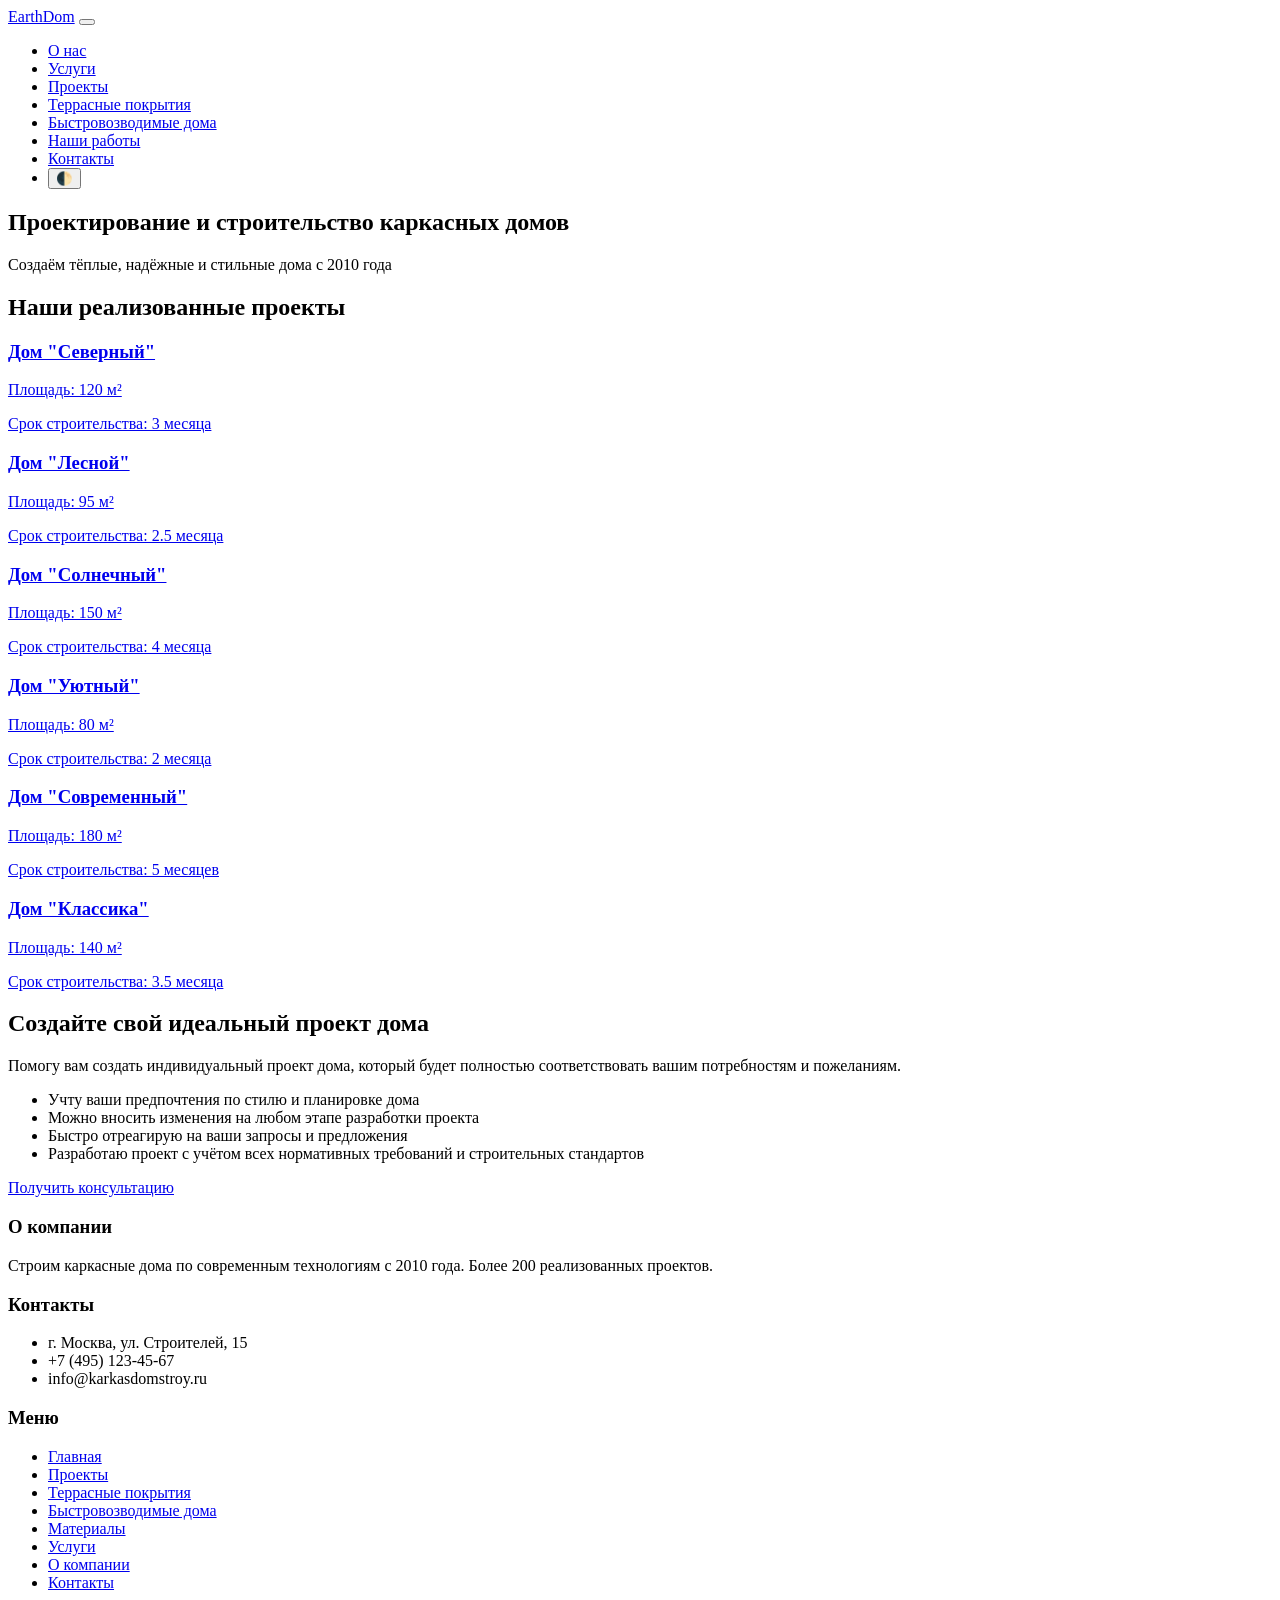
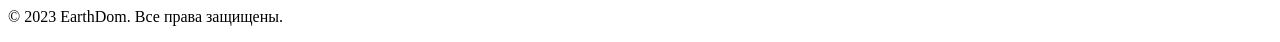
==== index.html @ 258ec297 "Add files via upload" ====
<!DOCTYPE html>
<html lang="ru">
<head>
    <meta charset="UTF-8">
    <meta name="viewport" content="width=device-width, initial-scale=1.0">
    <title>Каркасные дома - проектирование и строительство</title>
    <link rel="stylesheet" href="css/style.css">
    <link rel="stylesheet" href="css/index.css">
    <link rel="stylesheet" href="css/modal.css">
</head>
<body>
    <!-- Навигационное меню -->
   <nav id="navbar">
        <div class="nav-container">
            <a href="/" class="logo">EarthDom</a>
            <button class="mobile-menu-toggle" aria-label="Меню">
                  <span></span>
                <span></span>
                <span></span>
            </button>
            <ul class="nav-links">
                <li><a href="/company.html">О нас</a></li>
                <li><a href="/services.html">Услуги</a></li>
                <li><a href="/project.html">Проекты</a></li>
                <li><a href="/terrace.html">Террасные покрытия</a></li>
                <li><a href="/bvdoma.html">Быстровозводимые дома</a></li>
                <li><a href="/work.html">Наши работы</a></li>
                <li><a href="/contacts.html">Контакты</a></li>
                <li>
                    <button id="theme-toggle" class="theme-toggle">
                        <span class="theme-icon">🌓</span>
                    </button>
                </li>
            </ul>
        </div>
    </nav>
    
    <!-- Герой-секция с слайдером -->
    <section class="hero">
        <div class="slide active" style="background-image: url('https://i.pinimg.com/1200x/a7/4f/ab/a74fabef48293b3a9b04e34d7eb6dd70.jpg');"></div>
        <div class="slide" style="background-image: url('https://i.pinimg.com/1200x/e8/64/93/e864930d8e572f041870293ba9e052c6.jpg');"></div>
        <div class="slide" style="background-image: url('https://i.pinimg.com/736x/47/a1/94/47a1944dff6e91e277a3da73b1f0e894.jpg');"></div>
        <div class="slide" style="background-image:, url('https://i.pinimg.com/1200x/9f/8d/9f/9f8d9fabbacb8e6145caf82c13e89f47.jpg');"></div>
        
        <div class="hero-content hero-content-left">
            <h1>Проектирование и строительство каркасных домов</h1>
            <p>Создаём тёплые, надёжные и стильные дома с 2010 года</p>
        </div>
    </section>
    
    <!-- Секция проектов -->
    <section class="projects">
        <h2 class="section-title terrace-section-title">Наши реализованные проекты</h2>
        <div class="projects-grid">
            <a href="project.html" class="project-card-link">
                <div class="project-card">
                    <div class="project-img" style="background-image: url('https://i.pinimg.com/736x/02/2d/14/022d1470d1410718c857f77e86a99049.jpg');"></div>
                    <div class="project-info">
                        <h3>Дом "Северный"</h3>
                        <p>Площадь: 120 м²</p>
                        <p>Срок строительства: 3 месяца</p>
                    </div>
                </div>
            </a>
            
            <a href="project.html" class="project-card-link">
                <div class="project-card">
                    <div class="project-img" style="background-image: url('https://i.pinimg.com/1200x/9f/8d/9f/9f8d9fabbacb8e6145caf82c13e89f47.jpg');"></div>
                    <div class="project-info">
                        <h3>Дом "Лесной"</h3>
                        <p>Площадь: 95 м²</p>
                        <p>Срок строительства: 2.5 месяца</p>
                    </div>
                </div>
            </a>
            
            <a href="project.html" class="project-card-link">
                <div class="project-card">
                    <div class="project-img" style="background-image: url('https://i.pinimg.com/1200x/7e/65/74/7e6574ed238db345e64f18b987d468dc.jpg');"></div>
                    <div class="project-info">
                        <h3>Дом "Солнечный"</h3>
                        <p>Площадь: 150 м²</p>
                        <p>Срок строительства: 4 месяца</p>
                    </div>
                </div>
            </a>
            
            <a href="project.html" class="project-card-link">
                <div class="project-card">
                    <div class="project-img" style="background-image: url('https://i.pinimg.com/1200x/37/91/c6/3791c6816dc8afc4fa6e6c9e250e2305.jpg');"></div>
                    <div class="project-info">
                        <h3>Дом "Уютный"</h3>
                        <p>Площадь: 80 м²</p>
                        <p>Срок строительства: 2 месяца</p>
                    </div>
                </div>
            </a>
            
            <a href="project.html" class="project-card-link">
                <div class="project-card">
                    <div class="project-img" style="background-image: url('https://i.pinimg.com/736x/9b/70/39/9b7039f04b1fb1fe86f01627a8c8cb6d.jpg');"></div>
                    <div class="project-info">
                        <h3>Дом "Современный"</h3>
                        <p>Площадь: 180 м²</p>
                        <p>Срок строительства: 5 месяцев</p>
                    </div>
                </div>
            </a>
            
            <a href="project.html" class="project-card-link">
                <div class="project-card">
                    <div class="project-img" style="background-image: url('https://i.pinimg.com/1200x/00/8f/20/008f20405aaea27836e9b66e6bdd5809.jpg');"></div>
                    <div class="project-info">
                        <h3>Дом "Классика"</h3>
                        <p>Площадь: 140 м²</p>
                        <p>Срок строительства: 3.5 месяца</p>
                    </div>
                </div>
            </a>
        </div>
    </section>

    <!-- Секция индивидуального проектирования -->
    <section class="custom-project">
        <div class="container">
            <div class="custom-project-content">
                <div class="custom-project-text">
                    <h2>Создайте свой идеальный проект дома</h2>
                    <p>Помогу вам создать индивидуальный проект дома, который будет полностью соответствовать вашим потребностям и пожеланиям.</p>
                    
                    <ul class="features-list">
                        <li>Учту ваши предпочтения по стилю и планировке дома</li>
                        <li>Можно вносить изменения на любом этапе разработки проекта</li>
                        <li>Быстро отреагирую на ваши запросы и предложения</li>
                        <li>Разработаю проект с учётом всех нормативных требований и строительных стандартов</li>
                    </ul>
                    
                    <div class="contact-buttons">
                        <a href="/contacts.html" class="btn" target="_blank" rel="noopener noreferrer">Получить консультацию</a>
                    </div>
                </div>
            </div>
        </div>
    </section>

    <!-- Подвал -->
    <footer>
        <div class="footer-content">
            <div class="footer-column">
                <h3>О компании</h3>
                <p>Строим каркасные дома по современным технологиям с 2010 года. Более 200 реализованных проектов.</p>
            </div>
            <div class="footer-column">
                <h3>Контакты</h3>
                <ul>
                    <li>г. Москва, ул. Строителей, 15</li>
                    <li>+7 (495) 123-45-67</li>
                    <li>info@karkasdomstroy.ru</li>
                </ul>
            </div>
            <div class="footer-column">
                <h3>Меню</h3>
                <ul>
                <li><a href="/index.html">Главная</a></li>
                <li><a href="/project.html">Проекты</a></li>
                 <li><a href="/terrace.html">Террасные покрытия</a></li>
                    <li><a href="/bvdoma.html">Быстровозводимые дома</a></li>
                <li><a href="/material.html">Материалы</a></li>
                <li><a href="/services.html">Услуги</a></li>
                <li><a href="/company.html">О компании</a></li>
                <li><a href="/contacts.html">Контакты</a></li>
                </ul>
            </div>
        </div>
        <div class="copyright">
            <p>&copy; 2023 EarthDom. Все права защищены.</p>
        </div>
    </footer>
    
    <script src="js/script.js"></script>
</body>
</html>
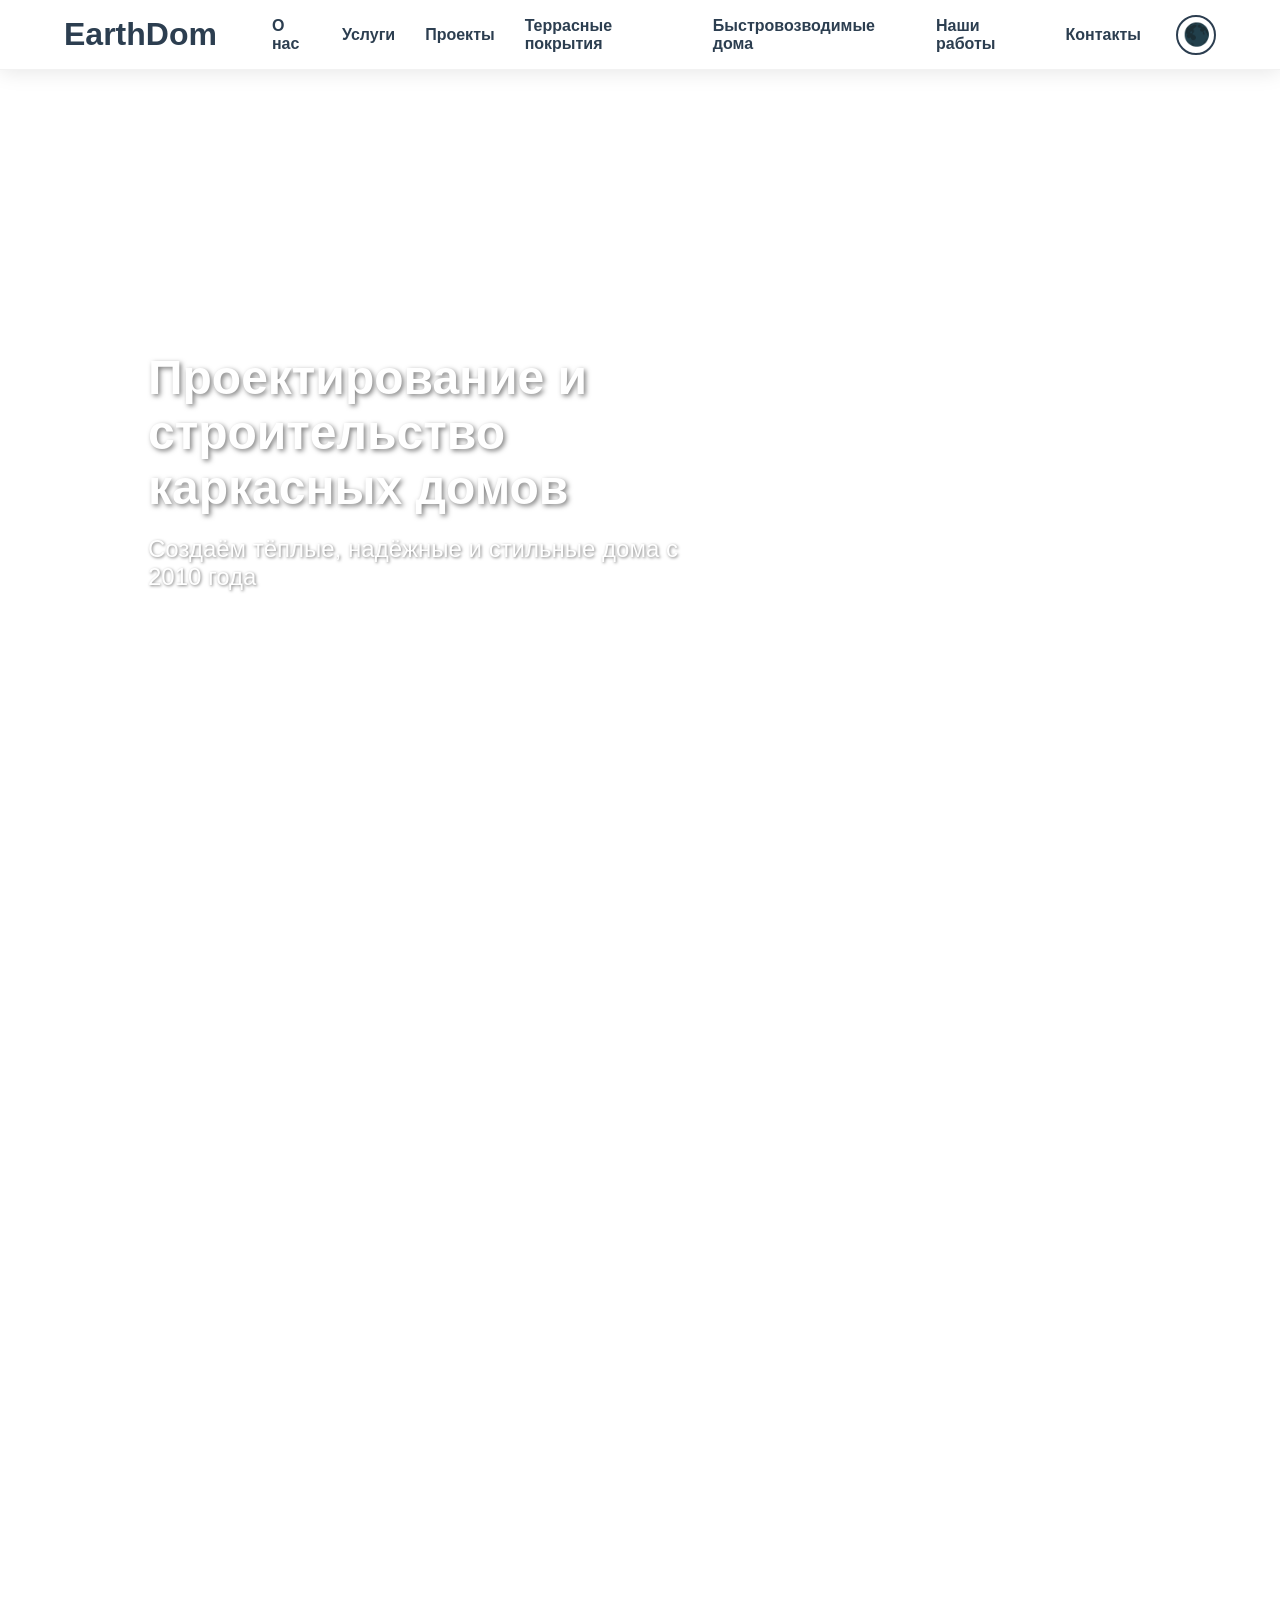
==== commit 3213cb59: "Update index.html" ====
--- a/index.html
+++ b/index.html
@@ -40,7 +40,7 @@
         <div class="slide active" style="background-image: url('https://i.pinimg.com/1200x/a7/4f/ab/a74fabef48293b3a9b04e34d7eb6dd70.jpg');"></div>
         <div class="slide" style="background-image: url('https://i.pinimg.com/1200x/e8/64/93/e864930d8e572f041870293ba9e052c6.jpg');"></div>
         <div class="slide" style="background-image: url('https://i.pinimg.com/736x/47/a1/94/47a1944dff6e91e277a3da73b1f0e894.jpg');"></div>
-        <div class="slide" style="background-image:, url('https://i.pinimg.com/1200x/9f/8d/9f/9f8d9fabbacb8e6145caf82c13e89f47.jpg');"></div>
+        <div class="slide" style="background-image: url('https://i.pinimg.com/1200x/9f/8d/9f/9f8d9fabbacb8e6145caf82c13e89f47.jpg');"></div>
         
         <div class="hero-content hero-content-left">
             <h1>Проектирование и строительство каркасных домов</h1>
--- a/css/style.css
+++ b/css/style.css
@@ -0,0 +1,1039 @@
+* {
+    margin: 0;
+    padding: 0;
+    box-sizing: border-box;
+    font-family: 'Arial', sans-serif;
+}
+
+html, body {
+    overflow-x: hidden;
+    width: 100%;
+    max-width: 100%;
+    height: 100%;
+}
+
+body {
+    overflow-x: hidden;
+    transition: background-color 0.3s ease, color 0.3s ease;
+    width: 100%;
+    padding-top: 70px;
+    background-color: #ffffff;
+    color: #333333;
+}
+
+html {
+    overflow-x: hidden;
+    width: 100%;
+    scroll-behavior: smooth;
+}
+
+body.menu-open {
+    overflow: hidden;
+    position: fixed;
+    width: 100%;
+    height: 100%;
+}
+
+/* ========== НАВИГАЦИЯ ========== */
+nav {
+    position: fixed;
+    top: 0;
+    left: 0;
+    width: 100%;
+    height: 70px;
+    background-color: rgba(255, 255, 255, 0.98);
+    backdrop-filter: blur(10px);
+    box-shadow: 0 2px 20px rgba(0, 0, 0, 0.1);
+    transition: all 0.4s cubic-bezier(0.25, 0.46, 0.45, 0.94);
+    z-index: 1000;
+    display: flex;
+    align-items: center;
+    border-bottom: 1px solid rgba(0, 0, 0, 0.05);
+}
+
+nav.scrolled {
+    height: 60px;
+    background-color: rgba(255, 255, 255, 0.98);
+}
+
+.nav-container {
+    width: 90%;
+    max-width: 1400px;
+    margin: 0 auto;
+    display: flex;
+    justify-content: space-between;
+    align-items: center;
+    height: 100%;
+}
+
+.logo {
+    font-size: 32px;
+    font-weight: bold;
+    color: #2c3e50;
+    text-decoration: none;
+    display: flex;
+    align-items: center;
+    height: 100%;
+    transition: color 0.3s ease;
+}
+
+.logo:hover {
+    color: #1a252f;
+    opacity: 0.9;
+}
+
+nav.scrolled .logo {
+    font-size: 28px;
+}
+
+.nav-links {
+    display: flex;
+    list-style: none;
+    margin: 0;
+    padding: 0;
+    height: 100%;
+    align-items: center;
+}
+
+.nav-links li {
+    display: flex;
+    align-items: center;
+    height: 100%;
+}
+
+.nav-links li:first-child {
+    margin-left: 40px;
+}
+
+.nav-links a {
+    text-decoration: none;
+    color: #2c3e50;
+    font-weight: 600;
+    font-size: 16px;
+    padding: 0 15px;
+    display: flex;
+    align-items: center;
+    height: 100%;
+    transition: all 0.3s;
+    position: relative;
+}
+
+.nav-links a:after {
+    content: '';
+    position: absolute;
+    bottom: 15px;
+    left: 15px;
+    right: 15px;
+    height: 2px;
+    background-color: #4CAF50;
+    transform: scaleX(0);
+    transition: transform 0.3s ease;
+}
+
+.nav-links a:hover:after {
+    transform: scaleX(1);
+}
+
+.nav-links a:hover {
+    color: #000000;
+}
+
+.mobile-menu-toggle {
+    display: none;
+    flex-direction: column;
+    justify-content: space-around;
+    width: 30px;
+    height: 25px;
+    background: transparent;
+    border: none;
+    cursor: pointer;
+    padding: 0;
+    z-index: 1002;
+}
+
+.mobile-menu-toggle span {
+    width: 100%;
+    height: 3px;
+    background-color: #2c3e50;
+    transition: all 0.3s ease;
+    display: block;
+}
+
+.mobile-menu-toggle.active span:nth-child(1) {
+    transform: rotate(45deg) translate(6px, 6px);
+}
+
+.mobile-menu-toggle.active span:nth-child(2) {
+    opacity: 0;
+}
+
+.mobile-menu-toggle.active span:nth-child(3) {
+    transform: rotate(-45deg) translate(6px, -6px);
+}
+
+.theme-toggle {
+    background: none;
+    border: 2px solid #2c3e50;
+    border-radius: 50%;
+    cursor: pointer;
+    font-size: 22px;
+    width: 40px;
+    height: 40px;
+    display: flex;
+    align-items: center;
+    justify-content: center;
+    padding: 0;
+    margin-left: 20px;
+    color: #2c3e50;
+    transition: all 0.3s ease;
+    background-color: transparent;
+}
+
+.theme-toggle:hover {
+    transform: scale(1.1);
+    border-color: #4CAF50;
+    box-shadow: 0 0 10px rgba(76, 175, 80, 0.3);
+    color: #4CAF50;
+}
+
+.theme-icon {
+    display: block;
+    line-height: 1;
+    transition: transform 0.3s ease;
+}
+
+.theme-toggle:hover .theme-icon {
+    transform: rotate(15deg);
+}
+
+/* ========== ГЛАВНАЯ СТРАНИЦА ========== */
+.hero {
+    height: calc(100vh - 70px);
+    position: relative;
+    overflow: hidden;
+    margin-top: 0;
+}
+
+.slide {
+    position: absolute;
+    top: 0;
+    left: 0;
+    width: 100%;
+    height: 100%;
+    background-size: cover;
+    background-position: center;
+    opacity: 0;
+    transition: opacity 1s ease-in-out;
+    z-index: 1;
+}
+
+.slide.active {
+    opacity: 1;
+    z-index: 2;
+}
+
+.hero-content-left {
+    position: absolute;
+    top: 50%;
+    left: 10%;
+    transform: translateY(-50%);
+    max-width: 600px;
+    text-align: left;
+    padding: 20px;
+    z-index: 10;
+}
+
+.hero-content-left h1 {
+    font-size: 3rem;
+    margin-bottom: 20px;
+    text-shadow: 2px 2px 5px rgba(0, 0, 0, 0.5);
+    color: white;
+}
+
+.hero-content-left p {
+    font-size: 1.5rem;
+    margin-bottom: 30px;
+    text-shadow: 1px 1px 3px rgba(0, 0, 0, 0.5);
+    color: white;
+}
+
+.projects {
+    padding: 80px 20px;
+    background-color: #f9f9f9;
+    transition: background-color 0.3s ease;
+}
+
+.section-title {
+    text-align: center;
+    margin-bottom: 50px;
+    color: #2c3e50;
+    font-size: 2.5rem;
+    transition: color 0.3s ease;
+}
+
+.projects-grid {
+    display: grid;
+    grid-template-columns: repeat(auto-fill, minmax(300px, 1fr));
+    gap: 30px;
+    max-width: 1200px;
+    margin: 0 auto;
+}
+
+.project-card-link {
+    text-decoration: none;
+    color: inherit;
+    display: block;
+}
+
+.project-card {
+    position: relative;
+    border-radius: 8px;
+    overflow: hidden;
+    box-shadow: 0 5px 15px rgba(0, 0, 0, 0.1);
+    height: 300px;
+    transition: all 0.3s ease;
+    background: white;
+    cursor: pointer;
+}
+
+.project-card:hover {
+    transform: translateY(-10px);
+    box-shadow: 0 15px 30px rgba(0, 0, 0, 0.2);
+}
+
+.project-img {
+    height: 100%;
+    width: 100%;
+    background-size: cover;
+    background-position: center;
+    transition: transform 0.5s ease;
+}
+
+.project-card:hover .project-img {
+    transform: scale(1.05);
+}
+
+.project-info {
+    position: absolute;
+    bottom: 0;
+    left: 0;
+    right: 0;
+    background: linear-gradient(to top, rgba(0, 0, 0, 0.8), transparent);
+    color: white;
+    padding: 20px;
+    transition: all 0.3s ease;
+}
+
+.project-card:hover .project-info {
+    background: linear-gradient(to top, rgba(0, 0, 0, 0.9), transparent);
+}
+
+.project-info h3 {
+    margin-bottom: 10px;
+    font-size: 1.5rem;
+}
+
+.project-info p {
+    margin-bottom: 8px;
+    opacity: 0.9;
+    font-size: 0.9rem;
+}
+
+.custom-project {
+    padding: 80px 20px;
+    background-color: #2c3e50;
+    color: white;
+    transition: all 0.3s ease;
+}
+
+.container {
+    max-width: 1200px;
+    margin: 0 auto;
+    padding: 0 20px;
+}
+
+.custom-project-content {
+    display: flex;
+    align-items: center;
+    justify-content: center;
+}
+
+.custom-project-text {
+    max-width: 800px;
+    text-align: center;
+}
+
+.custom-project-text h2 {
+    font-size: 2.5rem;
+    margin-bottom: 20px;
+    line-height: 1.2;
+    color: #ffffff;
+}
+
+.custom-project-text p {
+    margin-bottom: 30px;
+    font-size: 1.1rem;
+    line-height: 1.6;
+    color: #e0e0e0;
+}
+
+.features-list {
+    list-style: none;
+    margin-bottom: 40px;
+    text-align: left;
+    max-width: 600px;
+    margin-left: auto;
+    margin-right: auto;
+}
+
+.features-list li {
+    margin-bottom: 15px;
+    padding-left: 30px;
+    position: relative;
+    font-size: 1.1rem;
+    color: #e0e0e0;
+}
+
+.features-list li:before {
+    content: "✓";
+    position: absolute;
+    left: 0;
+    color: #4CAF50;
+    font-weight: bold;
+    font-size: 1.2rem;
+}
+
+.contact-buttons {
+    display: flex;
+    justify-content: center;
+    gap: 20px;
+    flex-wrap: wrap;
+}
+
+/* ========== СТРАНИЦА "О КОМПАНИИ" ========== */
+.about-hero {
+    height: 60vh;
+    background-image: linear-gradient(rgba(0, 0, 0, 0.5), rgba(0, 0, 0, 0.5)), url('https://i.pinimg.com/1200x/9e/47/cb/9e47cb699e37288fa745f2868f40a0e8.jpg');
+    background-size: cover;
+    background-position: center;
+    display: flex;
+    align-items: center;
+    justify-content: center;
+    color: white;
+    text-align: center;
+    margin-top: 0;
+}
+
+.about-hero-content h1 {
+    font-size: 3.5rem;
+    margin-bottom: 20px;
+    text-shadow: 2px 2px 5px rgba(0, 0, 0, 0.5);
+}
+
+.about-hero-content p {
+    font-size: 1.5rem;
+    text-shadow: 1px 1px 3px rgba(0, 0, 0, 0.5);
+}
+
+.about-section {
+    padding: 80px 20px;
+    background-color: #f9f9f9;
+    transition: background-color 0.3s ease;
+}
+
+.about-content {
+    display: flex;
+    gap: 50px;
+    align-items: center;
+    max-width: 1200px;
+    margin: 0 auto;
+    padding: 0 40px;
+}
+
+.about-text {
+    flex: 1;
+}
+
+.about-text h2 {
+    font-size: 2.5rem;
+    margin-bottom: 30px;
+    color: #2c3e50;
+    transition: color 0.3s ease;
+}
+
+.about-text p {
+    margin-bottom: 20px;
+    font-size: 1.1rem;
+    line-height: 1.6;
+    color: #555;
+    transition: color 0.3s ease;
+}
+
+.stats-grid {
+    display: grid;
+    grid-template-columns: repeat(auto-fit, minmax(200px, 1fr));
+    gap: 30px;
+    margin-top: 50px;
+}
+
+.stat-item {
+    text-align: center;
+    padding: 20px;
+    background-color: white;
+    border-radius: 10px;
+    box-shadow: 0 5px 15px rgba(0, 0, 0, 0.05);
+    transition: transform 0.3s ease, box-shadow 0.3s ease;
+}
+
+.stat-item:hover {
+    transform: translateY(-5px);
+    box-shadow: 0 10px 25px rgba(0, 0, 0, 0.1);
+}
+
+.stat-number {
+    font-size: 3rem;
+    font-weight: bold;
+    color: #4CAF50;
+    margin-bottom: 10px;
+}
+
+.stat-label {
+    font-size: 1.1rem;
+    color: #666;
+    transition: color 0.3s ease;
+}
+
+.values-section {
+    padding: 60px 20px;
+    background-color: white;
+    transition: background-color 0.3s ease;
+}
+
+.values-grid {
+    display: grid;
+    grid-template-columns: repeat(4, 1fr);
+    gap: 20px;
+    margin-top: 50px;
+}
+
+.value-card {
+    text-align: center;
+    padding: 25px 20px;
+    border-radius: 10px;
+    background-color: #f9f9f9;
+    transition: transform 0.3s ease, box-shadow 0.3s ease;
+}
+
+.value-card:hover {
+    transform: translateY(-5px);
+    box-shadow: 0 10px 30px rgba(0, 0, 0, 0.1);
+}
+
+.value-icon {
+    font-size: 3rem;
+    margin-bottom: 20px;
+}
+
+.value-card h3 {
+    font-size: 1.5rem;
+    margin-bottom: 15px;
+    color: #2c3e50;
+    transition: color 0.3s ease;
+}
+
+.value-card p {
+    color: #666;
+    line-height: 1.6;
+    transition: color 0.3s ease;
+}
+
+.team-section {
+    padding: 60px 20px;
+    background-color: #f9f9f9;
+    transition: background-color 0.3s ease;
+}
+
+.team-grid {
+    display: grid;
+    grid-template-columns: repeat(4, 1fr);
+    gap: 25px;
+    margin-top: 50px;
+}
+
+.team-member {
+    background-color: white;
+    border-radius: 10px;
+    overflow: hidden;
+    box-shadow: 0 5px 15px rgba(0, 0, 0, 0.05);
+    transition: transform 0.3s ease;
+    text-align: center;
+    padding-bottom: 20px;
+}
+
+.team-member:hover {
+    transform: translateY(-10px);
+}
+
+.member-photo {
+    height: 250px;
+    background-size: cover;
+    background-position: center;
+    margin-bottom: 20px;
+}
+
+.team-member h3 {
+    font-size: 1.3rem;
+    margin-bottom: 5px;
+    color: #2c3e50;
+    transition: color 0.3s ease;
+}
+
+.position {
+    color: #e74c3c;
+    font-weight: 600;
+    margin-bottom: 15px;
+}
+
+.bio {
+    color: #666;
+    padding: 0 20px;
+    line-height: 1.6;
+    transition: color 0.3s ease;
+}
+
+.about-cta {
+    padding: 80px 0;
+    background-color: #4CAF50;
+    color: white;
+    text-align: center;
+}
+
+.about-cta h2 {
+    font-size: 2.5rem;
+    margin-bottom: 20px;
+}
+
+.about-cta p {
+    font-size: 1.2rem;
+    margin-bottom: 30px;
+    max-width: 700px;
+    margin-left: auto;
+    margin-right: auto;
+}
+
+.about-cta .btn {
+    background-color: white;
+    color: #4CAF50;
+    font-size: 1.1rem;
+    padding: 15px 40px;
+}
+
+.about-cta .btn:hover {
+    background-color: #f0f0f0;
+}
+
+/* ========== ФУТЕР ========== */
+footer {
+    background-color: #2c3e50;
+    color: white;
+    padding: 40px 20px;
+    text-align: center;
+    transition: background-color 0.3s ease;
+}
+
+.footer-content {
+    max-width: 1200px;
+    margin: 0 auto;
+    display: grid;
+    grid-template-columns: repeat(auto-fit, minmax(250px, 1fr));
+    gap: 30px;
+    text-align: left;
+}
+
+.footer-column h3 {
+    margin-bottom: 20px;
+    font-size: 1.2rem;
+    color: #ffffff;
+}
+
+.footer-column ul {
+    list-style: none;
+}
+
+.footer-column ul li {
+    margin-bottom: 10px;
+    color: #bdc3c7;
+}
+
+.footer-column a {
+    color: #bdc3c7;
+    text-decoration: none;
+    transition: color 0.3s;
+}
+
+.footer-column a:hover {
+    color: white;
+}
+
+.copyright {
+    margin-top: 40px;
+    padding-top: 20px;
+    border-top: 1px solid rgba(255, 255, 255, 0.1);
+    color: #bdc3c7;
+}
+
+/* ========== ТЕМНАЯ ТЕМА ========== */
+body.dark-theme {
+    background-color: #121212;
+    color: #e0e0e0;
+}
+
+body.dark-theme nav {
+    background-color: rgba(0, 0, 0, 0.95);
+    border-bottom: 1px solid rgba(255, 255, 255, 0.05);
+}
+
+body.dark-theme nav.scrolled {
+    background-color: rgba(0, 0, 0, 0.95);
+}
+
+body.dark-theme .logo {
+    color: #ffffff;
+}
+
+body.dark-theme .nav-links a {
+    color: rgba(255, 255, 255, 0.9);
+}
+
+body.dark-theme .nav-links a:hover {
+    color: #ffffff;
+}
+
+body.dark-theme .nav-links a:after {
+    background-color: #e74c3c;
+}
+
+body.dark-theme .theme-toggle {
+    border-color: rgba(255, 255, 255, 0.7);
+    color: rgba(255, 255, 255, 0.9);
+}
+
+body.dark-theme .theme-toggle:hover {
+    border-color: #e74c3c;
+    color: #ffffff;
+}
+
+body.dark-theme .mobile-menu-toggle span {
+    background-color: #ffffff;
+}
+
+body.dark-theme .projects {
+    background-color: #1a1a1a;
+}
+
+body.dark-theme .section-title {
+    color: #ffffff;
+}
+
+body.dark-theme .project-card {
+    background-color: #2d2d2d;
+    box-shadow: 0 5px 15px rgba(0, 0, 0, 0.3);
+}
+
+body.dark-theme .custom-project {
+    background-color: #1a1a1a;
+    border-top: 1px solid #444;
+    border-bottom: 1px solid #444;
+}
+
+body.dark-theme .about-section,
+body.dark-theme .team-section {
+    background-color: #1e1e1e;
+}
+
+body.dark-theme .about-text h2,
+body.dark-theme .team-member h3,
+body.dark-theme .value-card h3 {
+    color: #ffffff;
+}
+
+body.dark-theme .about-text p,
+body.dark-theme .stat-label,
+body.dark-theme .value-card p,
+body.dark-theme .bio {
+    color: #b0b0b0;
+}
+
+body.dark-theme .stat-item,
+body.dark-theme .value-card,
+body.dark-theme .team-member {
+    background-color: #2d2d2d;
+    box-shadow: 0 5px 15px rgba(0, 0, 0, 0.3);
+}
+
+body.dark-theme footer {
+    background-color: #000000;
+}
+
+/* ========== АДАПТИВНОСТЬ ========== */
+@media (max-width: 992px) {
+    .hero-content-left h1 {
+        font-size: 2.5rem;
+    }
+    
+    .hero-content-left p {
+        font-size: 1.2rem;
+    }
+    
+    .section-title {
+        font-size: 2.2rem;
+    }
+    
+    .custom-project-text h2 {
+        font-size: 2.2rem;
+    }
+    
+    .values-grid,
+    .team-grid {
+        grid-template-columns: repeat(2, 1fr);
+    }
+}
+
+@media (max-width: 768px) {
+    body {
+        padding-top: 60px;
+    }
+    
+    nav {
+        height: 60px;
+        padding: 0 15px;
+    }
+    
+    .nav-container {
+        width: 100%;
+    }
+    
+    .logo {
+        font-size: 24px;
+        z-index: 1002;
+    }
+    
+    .mobile-menu-toggle {
+        display: flex;
+        margin-left: auto;
+    }
+    
+    .nav-links {
+        position: fixed;
+        top: 0;
+        right: -100%;
+        width: 100%;
+        height: 100vh;
+        background-color: #ffffff;
+        flex-direction: column;
+        align-items: center;
+        justify-content: flex-start;
+        transition: right 0.3s ease;
+        z-index: 1001;
+        overflow: hidden;
+        padding-top: 80px;
+    }
+    
+    .nav-links.active {
+        right: 0;
+    }
+    
+    .nav-links li {
+        width: 100%;
+        height: auto;
+        justify-content: center;
+        margin: 0 !important;
+        opacity: 0;
+        transform: translateY(20px);
+        transition: opacity 0.3s ease, transform 0.3s ease;
+    }
+    
+    .nav-links.active li {
+        opacity: 1;
+        transform: translateY(0);
+    }
+    
+    .nav-links.active li:nth-child(1) { transition-delay: 0.1s; }
+    .nav-links.active li:nth-child(2) { transition-delay: 0.15s; }
+    .nav-links.active li:nth-child(3) { transition-delay: 0.2s; }
+    .nav-links.active li:nth-child(4) { transition-delay: 0.25s; }
+    .nav-links.active li:nth-child(5) { transition-delay: 0.3s; }
+    .nav-links.active li:nth-child(6) { transition-delay: 0.35s; }
+    .nav-links.active li:nth-child(7) { transition-delay: 0.4s; }
+    .nav-links.active li:nth-child(8) { transition-delay: 0.45s; }
+    
+    .nav-links a {
+        font-size: 1.2rem;
+        padding: 18px 0;
+        display: block;
+        width: 100%;
+        color: #2c3e50;
+        border-bottom: 1px solid rgba(0, 0, 0, 0.05);
+    }
+    
+    .nav-links a:after {
+        display: none;
+    }
+    
+    .nav-links .theme-toggle {
+        margin: 30px auto 20px !important;
+        width: 60px;
+        height: 60px;
+        font-size: 28px;
+    }
+    
+    .hero {
+        height: calc(100vh - 60px);
+        margin-top: -60px;
+    }
+    
+    .hero-content-left {
+        left: 50%;
+        transform: translate(-50%, -50%);
+        width: 90%;
+        text-align: center;
+    }
+    
+    .hero-content-left h1,
+    .hero-content-left p {
+        text-align: center;
+    }
+    
+    .projects-grid {
+        grid-template-columns: repeat(auto-fill, minmax(280px, 1fr));
+        gap: 20px;
+    }
+    
+    .project-card {
+        height: 280px;
+    }
+    
+    .about-hero {
+        margin-top: 60px;
+        height: 40vh;
+    }
+    
+    .about-hero-content h1 {
+        font-size: 2.5rem;
+    }
+    
+    .about-hero-content p {
+        font-size: 1.2rem;
+    }
+    
+    .about-content {
+        flex-direction: column;
+        padding: 0 20px;
+    }
+    
+    .footer-content {
+        grid-template-columns: 1fr;
+        gap: 20px;
+        text-align: center;
+    }
+    
+    .footer-column {
+        text-align: center;
+    }
+    
+    body.dark-theme .nav-links {
+        background-color: #121212;
+    }
+    
+    body.dark-theme .nav-links a {
+        color: rgba(255, 255, 255, 0.9);
+        border-bottom: 1px solid rgba(255, 255, 255, 0.05);
+    }
+}
+
+@media (max-width: 576px) {
+    .hero-content-left h1 {
+        font-size: 2rem;
+    }
+    
+    .hero-content-left p {
+        font-size: 1rem;
+    }
+    
+    .projects-grid {
+        grid-template-columns: 1fr;
+    }
+    
+    .project-card {
+        height: 250px;
+    }
+    
+    .section-title {
+        font-size: 1.8rem;
+    }
+    
+    .custom-project-text h2 {
+        font-size: 1.6rem;
+    }
+    
+    .values-grid,
+    .team-grid {
+        grid-template-columns: 1fr;
+    }
+    
+    .team-member {
+        max-width: 300px;
+        margin: 0 auto;
+    }
+    
+    .about-hero-content h1 {
+        font-size: 2rem;
+    }
+    
+    .stat-number {
+        font-size: 2.2rem;
+    }
+}
+
+@media (max-width: 480px) {
+    body {
+        padding-top: 55px;
+    }
+    
+    nav {
+        height: 55px;
+    }
+    
+    .logo {
+        font-size: 20px;
+    }
+    
+    .hero {
+        height: calc(100vh - 55px);
+        margin-top: -55px;
+    }
+    
+    .projects {
+        padding: 60px 15px;
+    }
+    
+    .custom-project {
+        padding: 60px 15px;
+    }
+    
+    .about-section,
+    .values-section,
+    .team-section {
+        padding: 60px 15px;
+    }
+}
+
+/* Убираем скроллбар */
+::-webkit-scrollbar {
+    display: none;
+}
+
+* {
+    -ms-overflow-style: none;
+    scrollbar-width: none;
+}
